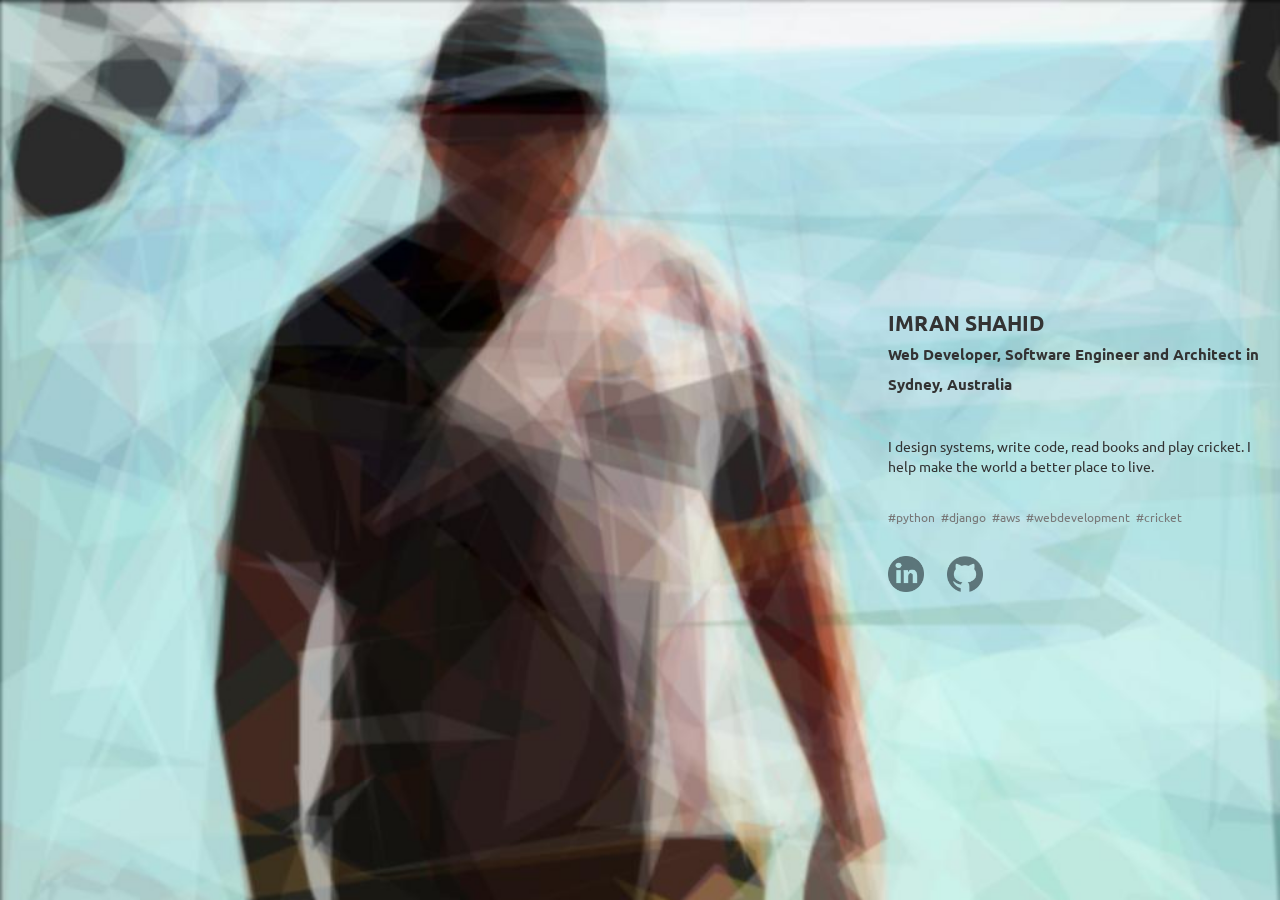
==== index.html @ f9c97ec1 "initial commit" ====
<!DOCTYPE html>
<html lang="en">
  <head>
    <meta charset="utf-8">
    <meta http-equiv="X-UA-Compatible" content="IE=edge">
    <meta name="viewport" content="width=device-width, initial-scale=1">
    <!-- The above 3 meta tags *must* come first in the head; any other head content must come *after* these tags -->
    <meta http-equiv="cleartype" content="on">
    <meta name="description" content="Imran is a web developer in Sydney, Australia.">
    <meta name="keywords" content="python, django, aws, web development, cricket, sydney">
    <meta name="author" content="Imran Shahid">
    
    <link rel="apple-touch-icon" href="images/favicon.png">
    <link rel="shortcut icon" href="images/favicon.png">

    <title>Imran Shahid, Sydney, Australia</title>

    <!-- Bootstrap -->
    <link href="https://maxcdn.bootstrapcdn.com/bootstrap/3.3.7/css/bootstrap.min.css" rel="stylesheet">

    <!-- IE10 viewport hack for Surface/desktop Windows 8 bug -->
    <link href="css/ie10-viewport-bug-workaround.css" rel="stylesheet">

    <!-- Custom styles for this template -->
    <link href="css/custom.css" rel="stylesheet">
    <!-- <link href="css/cover.css" rel="stylesheet"> -->

    <!-- HTML5 shim and Respond.js for IE8 support of HTML5 elements and media queries -->
    <!-- WARNING: Respond.js doesn't work if you view the page via file:// -->
    <!--[if lt IE 9]>
      <script src="https://oss.maxcdn.com/html5shiv/3.7.3/html5shiv.min.js"></script>
      <script src="https://oss.maxcdn.com/respond/1.4.2/respond.min.js"></script>
    <![endif]-->
  </head>
  <body>
    <div class="container-fluid fill hidden-overflow-y no-h-padding main-image">
      <div class="row fill">
        <div class="col-md-8 no-float fill">
          <!-- <img src="images/background.jpg" class="img-responsive fill"> -->
        </div>
        <div class="col-md-4 no-float fill">
          <div class="container-fluid fill">
            <div class="row fill">
              <div class="col-md-12 no-float fill v-center">
                <div>
                  <div>
                    <p class="lead text-uppercase no-b-margin"><strong>Imran Shahid</strong></p>
                  </div>
                  <div>
                    <p class="lead">
                      <strong>
                        <small><small>Web Developer, Software Engineer and Architect in Sydney, Australia</small></small>
                      </strong>
                    </p>
                  </div>
                  <div class="padding-top-20px">
                    <p>
                      I design systems, write code, read books and play cricket. I help make the world a better place to live.
                    </p>
                  </div>
                  <div class="padding-top-20px">
                    <p class="text-muted">
                      <small>
                        #python&nbsp;&nbsp;#django&nbsp;&nbsp;#aws&nbsp;&nbsp;#webdevelopment&nbsp;&nbsp;#cricket
                      </small>
                    </p>
                  </div>
                  <div class="padding-top-20px">
                    <a title="Visit me on LinkedIn" href="https://www.linkedin.com/in/ishahid">
                      <img src="images/linkedin.png" width="36" height="36">
                    </a>
                    <span style="padding-right: 20px"></span>
                    <a title="Visit me on GitHub" href="https://github.com/ishahid">
                      <img src="images/github.png" width="36" height="36">
                    </a>
                  </div>
                </div>
              </div>
            </div>
          </div>
        </div>
      </div>
    </div>

    <!-- Bootstrap core JavaScript
    ================================================== -->
    <!-- Placed at the end of the document so the pages load faster -->
    <script src="https://ajax.googleapis.com/ajax/libs/jquery/1.12.4/jquery.min.js"></script>
    <script src="https://maxcdn.bootstrapcdn.com/bootstrap/3.3.7/js/bootstrap.min.js"></script>
    <!-- IE10 viewport hack for Surface/desktop Windows 8 bug -->
    <script src="js/ie10-viewport-bug-workaround.js"></script>
  </body>
</html>
---- css/ie10-viewport-bug-workaround.css ----
/*!
 * IE10 viewport hack for Surface/desktop Windows 8 bug
 * Copyright 2014-2015 Twitter, Inc.
 * Licensed under MIT (https://github.com/twbs/bootstrap/blob/master/LICENSE)
 */

/*
 * See the Getting Started docs for more information:
 * http://getbootstrap.com/getting-started/#support-ie10-width
 */
@-ms-viewport     { width: device-width; }
@-o-viewport      { width: device-width; }
@viewport         { width: device-width; }
---- css/custom.css ----
@import url('https://fonts.googleapis.com/css?family=Ubuntu:400,400i,700,700i');

html, body {
    font-family: 'Ubuntu', sans-serif;
}

html, body, .container {
    height:100%;
}

.fill { 
    min-height: 100%;
    height: 100%;
}

.hidden-overflow-y {
    overflow-y: hidden;
}

.v-center {
    min-height: 100%;  /* Fallback for vh unit */
    min-height: 100vh; /* You might also want to use
                        'height' property instead.
                        
                        Note that for percentage values of
                        'height' or 'min-height' properties,
                        the 'height' of the parent element
                        should be specified explicitly.
  
                        In this case the parent of '.vertical-center'
                        is the <body> element */

    /* Make it a flex container */
    display: -webkit-box;
    display: -moz-box;
    display: -ms-flexbox;
    display: -webkit-flex;
    display: flex; 
  
    /* Align the bootstrap's container vertically */
    -webkit-box-align : center;
  -webkit-align-items : center;
       -moz-box-align : center;
       -ms-flex-align : center;
          align-items : center;
  
    /* In legacy web browsers such as Firefox 9
     we need to specify the width of the flex container */
    width: 100%;
  
    /* Also 'margin: 0 auto' doesn't have any effect on flex items in such web browsers
     hence the bootstrap's container won't be aligned to the center anymore.
  
     Therefore, we should use the following declarations to get it centered again */
         -webkit-box-pack : center;
            -moz-box-pack : center;
            -ms-flex-pack : center;
  -webkit-justify-content : center;
          justify-content : center;
}

.no-h-padding {
    padding-left: 0px; 
    padding-right: 0px;
}

.no-b-margin {    
    margin-bottom: 0px;
}

.padding-top-20px {
    padding-top: 20px;
}

.main-image {
    background: url("../images/background.jpg");
    background-size: cover; 
    background-position: center top; 
    background-repeat: no-repeat; 
    width: 100%;
}

.white-bg {
    background-color: #ffffff;
}
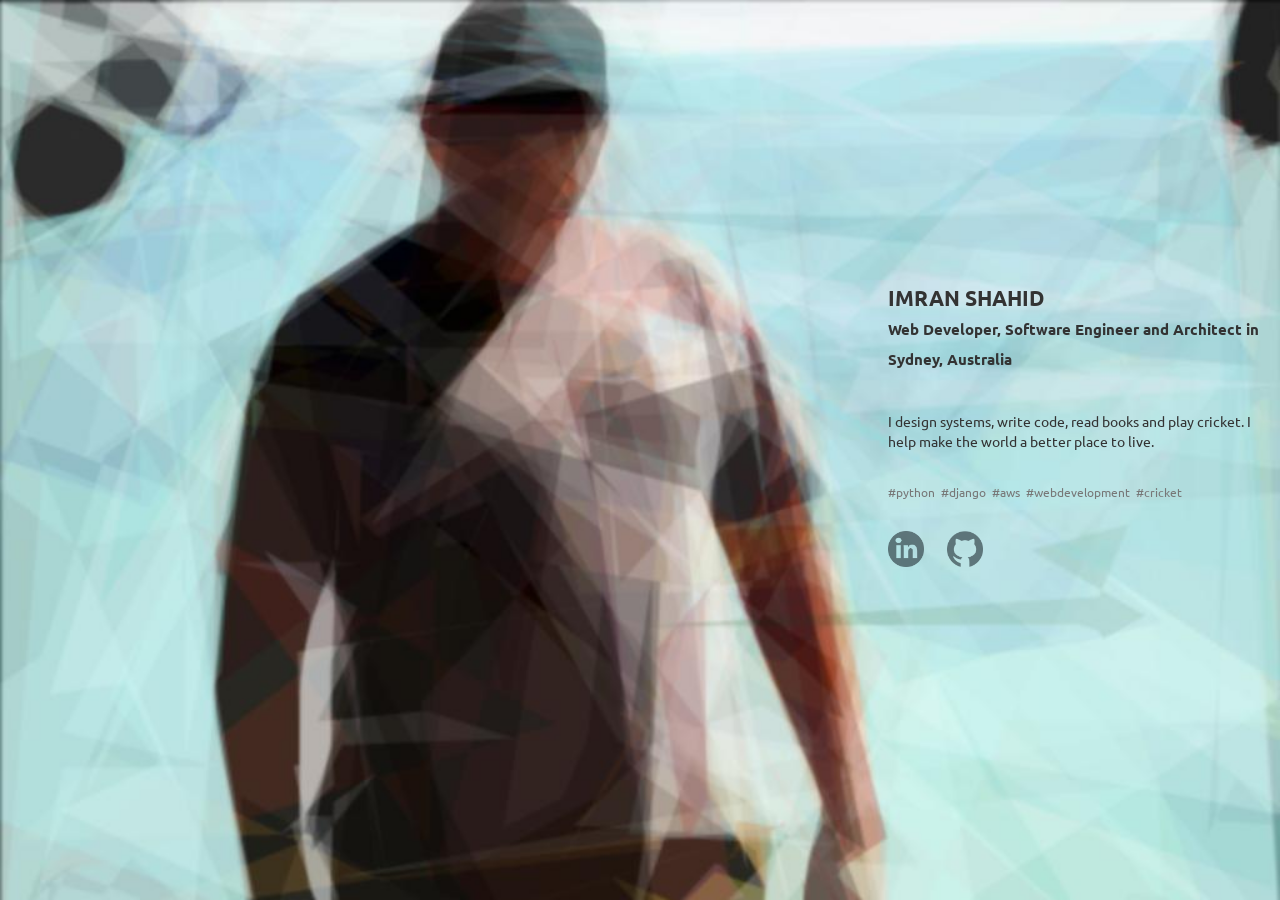
==== commit d9f55f26: "added bitcoin price widget from weusecoins.com" ====
--- a/index.html
+++ b/index.html
@@ -10,8 +10,9 @@
     <meta name="keywords" content="python, django, aws, web development, cricket, sydney">
     <meta name="author" content="Imran Shahid">
     
+    <link rel="shortcut icon" href="images/favicon.ico">
+    <link rel="icon" href="images/favicon.png">
     <link rel="apple-touch-icon" href="images/favicon.png">
-    <link rel="shortcut icon" href="images/favicon.png">
 
     <title>Imran Shahid, Sydney, Australia</title>
 
@@ -74,6 +75,10 @@
                       <img src="images/github.png" width="36" height="36">
                     </a>
                   </div>
+                  <div class="padding-top-50px">
+                    <div id="btc-quote"></div>
+                    <script type="text/javascript" src="https://www.weusecoins.com/embed.js"><script>
+                  </div>
                 </div>
               </div>
             </div>
@@ -89,5 +94,6 @@
     <script src="https://maxcdn.bootstrapcdn.com/bootstrap/3.3.7/js/bootstrap.min.js"></script>
     <!-- IE10 viewport hack for Surface/desktop Windows 8 bug -->
     <script src="js/ie10-viewport-bug-workaround.js"></script>
+    <script src="js/ga.js"></script>
   </body>
 </html>
--- a/css/custom.css
+++ b/css/custom.css
@@ -5,7 +5,11 @@
 }
 
 html, body, .container {
-    height:100%;
+    height: 100%;
+}
+
+a {
+  text-decoration: none !important;
 }
 
 .fill { 
@@ -72,6 +76,10 @@
     padding-top: 20px;
 }
 
+.padding-top-50px {
+    padding-top: 50px;
+}
+
 .main-image {
     background: url("../images/background.jpg");
     background-size: cover; 
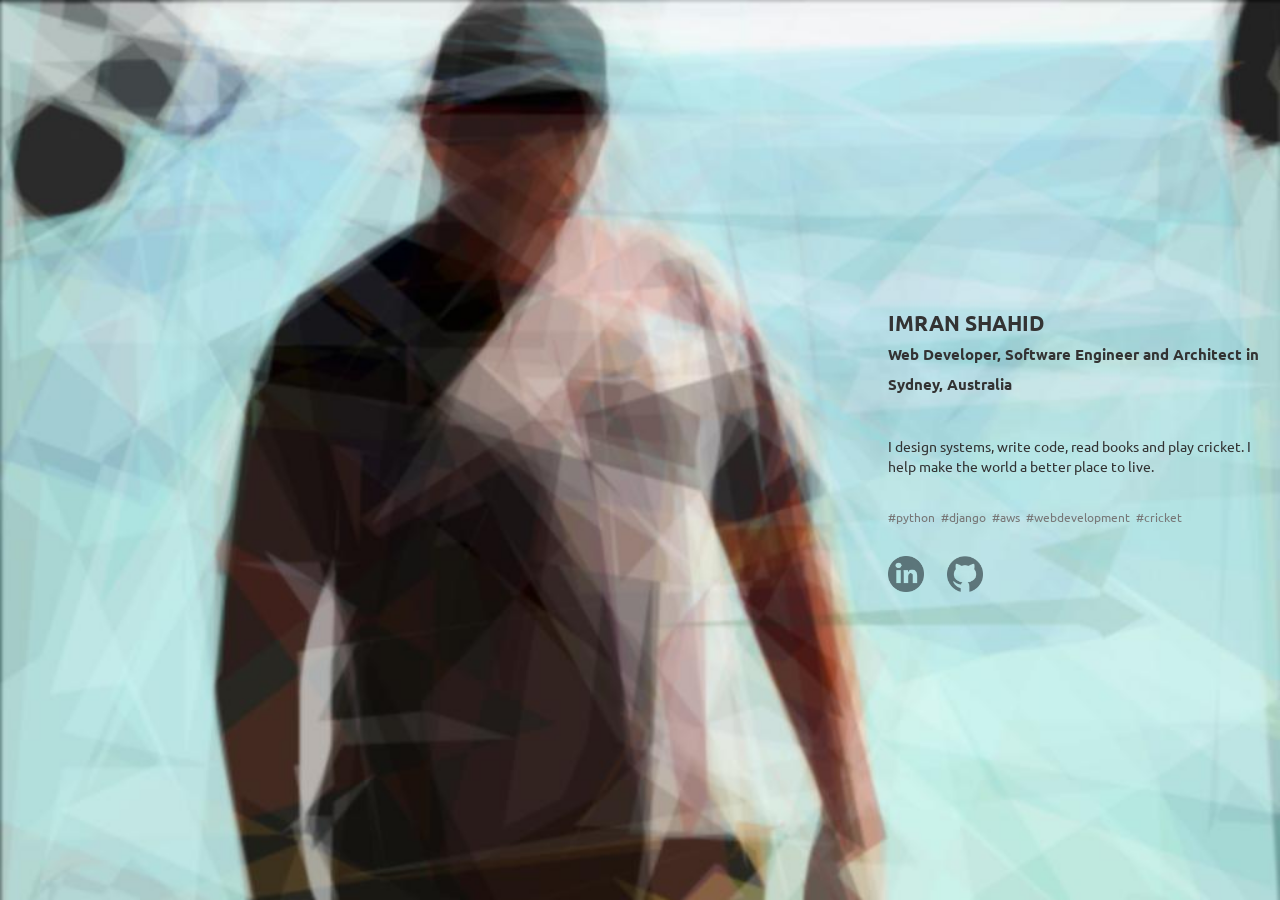
==== commit 2e5e1d4d: "Revert "added bitcoin price widget from weusecoins.com" This reverts commit d9f55f268d9ff898096a6d04" ====
--- a/index.html
+++ b/index.html
@@ -75,10 +75,6 @@
                       <img src="images/github.png" width="36" height="36">
                     </a>
                   </div>
-                  <div class="padding-top-50px">
-                    <div id="btc-quote"></div>
-                    <script type="text/javascript" src="https://www.weusecoins.com/embed.js"><script>
-                  </div>
                 </div>
               </div>
             </div>
--- a/css/custom.css
+++ b/css/custom.css
@@ -76,10 +76,6 @@
     padding-top: 20px;
 }
 
-.padding-top-50px {
-    padding-top: 50px;
-}
-
 .main-image {
     background: url("../images/background.jpg");
     background-size: cover; 
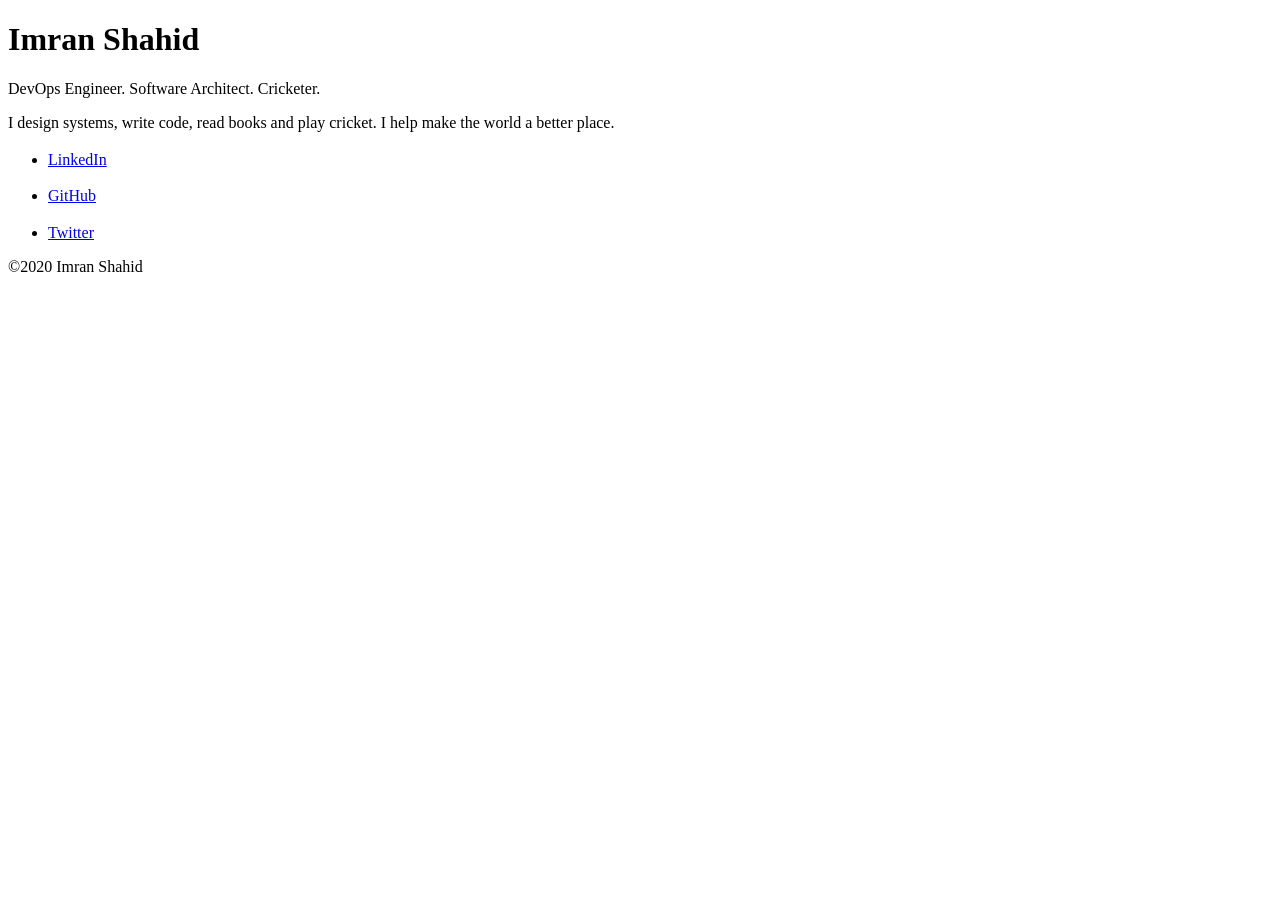
==== commit 06727888: "the site as it is right now" ====
--- a/index.html
+++ b/index.html
@@ -1,95 +1,146 @@
 <!DOCTYPE html>
-<html lang="en">
-  <head>
-    <meta charset="utf-8">
-    <meta http-equiv="X-UA-Compatible" content="IE=edge">
-    <meta name="viewport" content="width=device-width, initial-scale=1">
-    <!-- The above 3 meta tags *must* come first in the head; any other head content must come *after* these tags -->
-    <meta http-equiv="cleartype" content="on">
-    <meta name="description" content="Imran is a web developer in Sydney, Australia.">
-    <meta name="keywords" content="python, django, aws, web development, cricket, sydney">
-    <meta name="author" content="Imran Shahid">
+<html lang="en-US">
+
+<head>
+	<meta name="generator" content="Hugo 0.64.1" />
+  <meta charset="UTF-8" />
+<meta http-equiv="X-UA-Compatible" content="IE=edge" />
+
+
+<title>Imran Shahid, Sydney, Australia</title>
+<meta name="author" content="Imran Shahid" />
+<meta name="description" content="Imran Shahid is a DevOps Engineer, Software Architect and loves to play Cricket." />
+<meta name="robots" content="index, follow" />
+<meta name="referrer" content="always" />
+
+
+<meta property="og:title" content="Imran Shahid, Sydney, Australia" />
+<meta property="og:description" content="Imran Shahid is a DevOps Engineer, Software Architect and loves to play Cricket." />
+<meta property="og:url" content="https://ishahid.com.au" />
+
+<meta property="og:image" content="https://ishahid.com.au/images/social.jpg" />
+<meta name="twitter:card" content="summary_large_image" />
+
+<meta name="twitter:site" content="@ishahid" />
+
+
+<link rel="icon" href="https://ishahid.com.au/favicon.ico" />
+
+
+<link rel="stylesheet" href="https://ishahid.com.au/assets/css/split.css" type="text/css" media="screen" />
+<meta name="viewport" content="width=device-width,initial-scale=1" />
+
+
+
+  <style>
+  
+    .fs-split .split-image { background-image: url("https://ishahid.com.au/images/background.jpg"); background-position: center center; }
+  
+  </style>
+
+
+
+
+
+</head>
+
+<body id="fullsingle" class="page-template-page-fullsingle-split">
+
+  <div class="fs-split">
+
     
-    <link rel="shortcut icon" href="images/favicon.ico">
-    <link rel="icon" href="images/favicon.png">
-    <link rel="apple-touch-icon" href="images/favicon.png">
+    
 
-    <title>Imran Shahid, Sydney, Australia</title>
+      <div class="split-image">
 
-    <!-- Bootstrap -->
-    <link href="https://maxcdn.bootstrapcdn.com/bootstrap/3.3.7/css/bootstrap.min.css" rel="stylesheet">
+      </div>
 
-    <!-- IE10 viewport hack for Surface/desktop Windows 8 bug -->
-    <link href="css/ie10-viewport-bug-workaround.css" rel="stylesheet">
+    
+    
 
-    <!-- Custom styles for this template -->
-    <link href="css/custom.css" rel="stylesheet">
-    <!-- <link href="css/cover.css" rel="stylesheet"> -->
+    
+    <div class="split-content">
+      <div class="split-content-vertically-center">
+        
+        <div class="split-intro">
+  <h1>Imran Shahid</h1>
+  <span class="tagline">DevOps Engineer. Software Architect. Cricketer.</span>
+</div>
 
-    <!-- HTML5 shim and Respond.js for IE8 support of HTML5 elements and media queries -->
-    <!-- WARNING: Respond.js doesn't work if you view the page via file:// -->
-    <!--[if lt IE 9]>
-      <script src="https://oss.maxcdn.com/html5shiv/3.7.3/html5shiv.min.js"></script>
-      <script src="https://oss.maxcdn.com/respond/1.4.2/respond.min.js"></script>
-    <![endif]-->
-  </head>
-  <body>
-    <div class="container-fluid fill hidden-overflow-y no-h-padding main-image">
-      <div class="row fill">
-        <div class="col-md-8 no-float fill">
-          <!-- <img src="images/background.jpg" class="img-responsive fill"> -->
-        </div>
-        <div class="col-md-4 no-float fill">
-          <div class="container-fluid fill">
-            <div class="row fill">
-              <div class="col-md-12 no-float fill v-center">
-                <div>
-                  <div>
-                    <p class="lead text-uppercase no-b-margin"><strong>Imran Shahid</strong></p>
-                  </div>
-                  <div>
-                    <p class="lead">
-                      <strong>
-                        <small><small>Web Developer, Software Engineer and Architect in Sydney, Australia</small></small>
-                      </strong>
-                    </p>
-                  </div>
-                  <div class="padding-top-20px">
-                    <p>
-                      I design systems, write code, read books and play cricket. I help make the world a better place to live.
-                    </p>
-                  </div>
-                  <div class="padding-top-20px">
-                    <p class="text-muted">
-                      <small>
-                        #python&nbsp;&nbsp;#django&nbsp;&nbsp;#aws&nbsp;&nbsp;#webdevelopment&nbsp;&nbsp;#cricket
-                      </small>
-                    </p>
-                  </div>
-                  <div class="padding-top-20px">
-                    <a title="Visit me on LinkedIn" href="https://www.linkedin.com/in/ishahid">
-                      <img src="images/linkedin.png" width="36" height="36">
-                    </a>
-                    <span style="padding-right: 20px"></span>
-                    <a title="Visit me on GitHub" href="https://github.com/ishahid">
-                      <img src="images/github.png" width="36" height="36">
-                    </a>
-                  </div>
-                </div>
-              </div>
-            </div>
-          </div>
-        </div>
+
+        
+        
+  
+  <div class="split-bio">
+  <p>I design systems, write code, read books and play cricket. I help make the world a better place.</p>
+
+</div>
+
+
+  
+  <div class="split-lists">
+
+  
+    
+
+    
+      <div class="split-list">
+        <h3></h3>
+        <ul>
+          
+            <li><a href="https://www.linkedin.com/in/ishahid">LinkedIn</a></li>
+          
+        </ul>
+      </div>
+    
+
+    
+  
+    
+
+    
+      <div class="split-list">
+        <h3></h3>
+        <ul>
+          
+            <li><a href="https://github.com/ishahid">GitHub</a></li>
+          
+        </ul>
+      </div>
+    
+
+    
+  
+    
+
+    
+      <div class="split-list">
+        <h3></h3>
+        <ul>
+          
+            <li><a href="https://twitter.com/ishahid">Twitter</a></li>
+          
+        </ul>
+      </div>
+    
+
+    
+  
+
+</div>
+
+
+
+        
+        <div class="split-credit">
+  <p>&copy;2020 Imran Shahid</p>
+
+</div>
+
       </div>
     </div>
 
-    <!-- Bootstrap core JavaScript
-    ================================================== -->
-    <!-- Placed at the end of the document so the pages load faster -->
-    <script src="https://ajax.googleapis.com/ajax/libs/jquery/1.12.4/jquery.min.js"></script>
-    <script src="https://maxcdn.bootstrapcdn.com/bootstrap/3.3.7/js/bootstrap.min.js"></script>
-    <!-- IE10 viewport hack for Surface/desktop Windows 8 bug -->
-    <script src="js/ie10-viewport-bug-workaround.js"></script>
-    <script src="js/ga.js"></script>
-  </body>
+  </div>
+
+</body>
 </html>
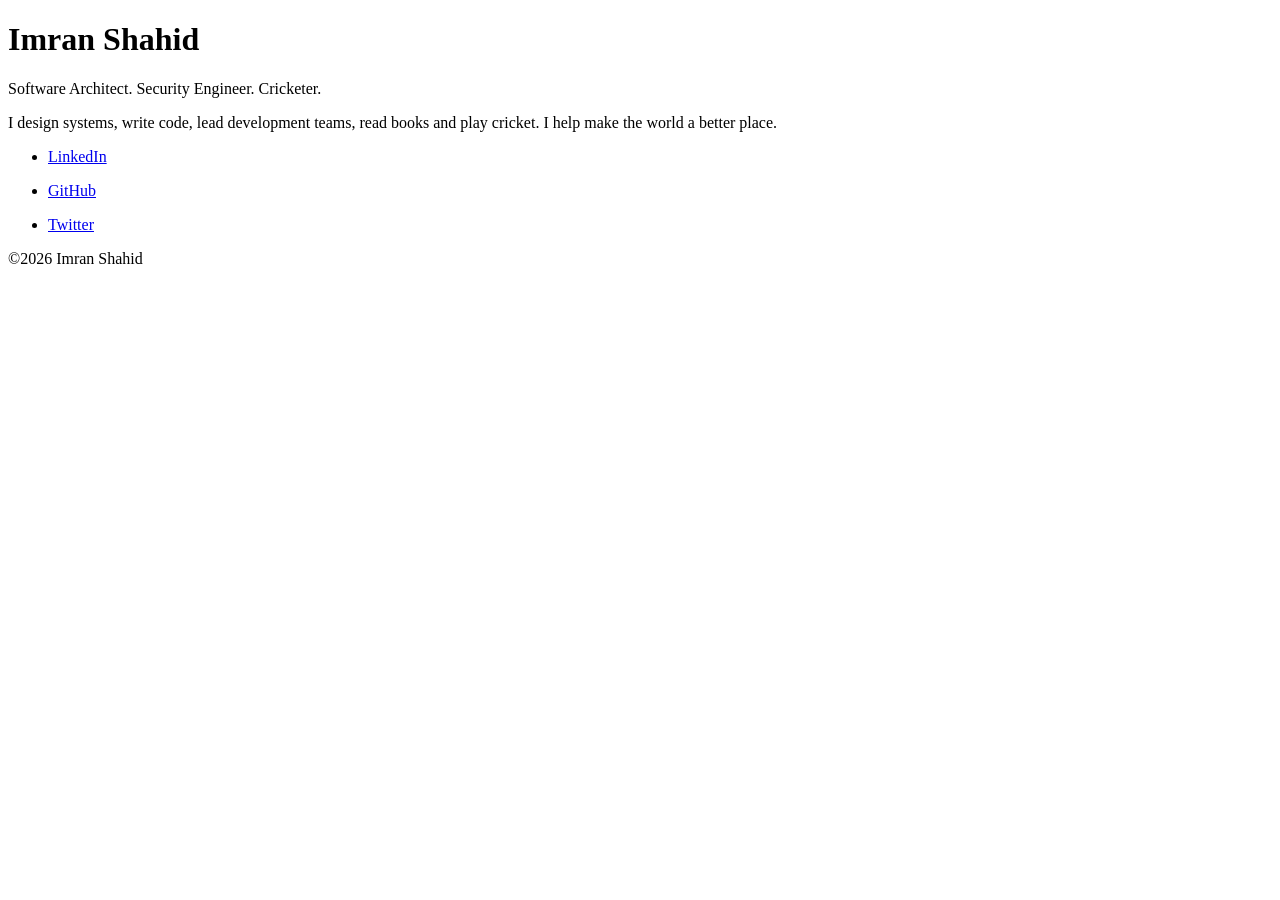
==== commit c2bbf8df: "Update personal branding and improve layout for better responsiveness - Changed title and meta descr" ====
--- a/index.html
+++ b/index.html
@@ -2,26 +2,33 @@
 <html lang="en-US">
 
 <head>
-	<meta name="generator" content="Hugo 0.64.1" />
   <meta charset="UTF-8" />
 <meta http-equiv="X-UA-Compatible" content="IE=edge" />
 
 
-<title>Imran Shahid, Sydney, Australia</title>
+<title>Imran Shahid - Sydney, AU</title>
 <meta name="author" content="Imran Shahid" />
-<meta name="description" content="Imran Shahid is a DevOps Engineer, Software Architect and loves to play Cricket." />
+<meta name="description" content="Software Architect, Security Engineer &amp; Cricketer." />
 <meta name="robots" content="index, follow" />
 <meta name="referrer" content="always" />
 
 
-<meta property="og:title" content="Imran Shahid, Sydney, Australia" />
-<meta property="og:description" content="Imran Shahid is a DevOps Engineer, Software Architect and loves to play Cricket." />
+<meta property="og:type" content="website" />
+<meta property="og:locale" content="en_AU" />
+<meta property="og:site_name" content="Imran Shahid" />
+<meta property="og:title" content="Imran Shahid - Sydney, AU" />
+<meta property="og:description" content="Software Architect, Security Engineer &amp; Cricketer." />
 <meta property="og:url" content="https://ishahid.com.au" />
 
-<meta property="og:image" content="https://ishahid.com.au/images/social.jpg" />
+<meta property="og:image" content="https://ishahid.com.au/images/social-square.jpg" />
+<meta property="og:image:width" content="900" />
+<meta property="og:image:height" content="900" />
 <meta name="twitter:card" content="summary_large_image" />
 
 <meta name="twitter:site" content="@ishahid" />
+<meta name="twitter:title" content="Imran Shahid - Sydney, AU" />
+<meta name="twitter:description" content="Software Architect, Security Engineer &amp; Cricketer." />
+<meta name="twitter:image" content="https://ishahid.com.au/images/social-square.jpg" />
 
 
 <link rel="icon" href="https://ishahid.com.au/favicon.ico" />
@@ -51,7 +58,7 @@
     
     
 
-      <div class="split-image">
+      <div class="split-image" aria-hidden="true">
 
       </div>
 
@@ -64,7 +71,7 @@
         
         <div class="split-intro">
   <h1>Imran Shahid</h1>
-  <span class="tagline">DevOps Engineer. Software Architect. Cricketer.</span>
+  <span class="tagline">Software Architect. Security Engineer. Cricketer.</span>
 </div>
 
 
@@ -72,7 +79,7 @@
         
   
   <div class="split-bio">
-  <p>I design systems, write code, read books and play cricket. I help make the world a better place.</p>
+  <p>I design systems, write code, lead development teams, read books and play cricket. I help make the world a better place.</p>
 
 </div>
 
@@ -85,7 +92,6 @@
 
     
       <div class="split-list">
-        <h3></h3>
         <ul>
           
             <li><a href="https://www.linkedin.com/in/ishahid">LinkedIn</a></li>
@@ -100,7 +106,6 @@
 
     
       <div class="split-list">
-        <h3></h3>
         <ul>
           
             <li><a href="https://github.com/ishahid">GitHub</a></li>
@@ -115,7 +120,6 @@
 
     
       <div class="split-list">
-        <h3></h3>
         <ul>
           
             <li><a href="https://twitter.com/ishahid">Twitter</a></li>
@@ -133,7 +137,7 @@
 
         
         <div class="split-credit">
-  <p>&copy;2020 Imran Shahid</p>
+  <p>&copy;2026 Imran Shahid</p>
 
 </div>
 
